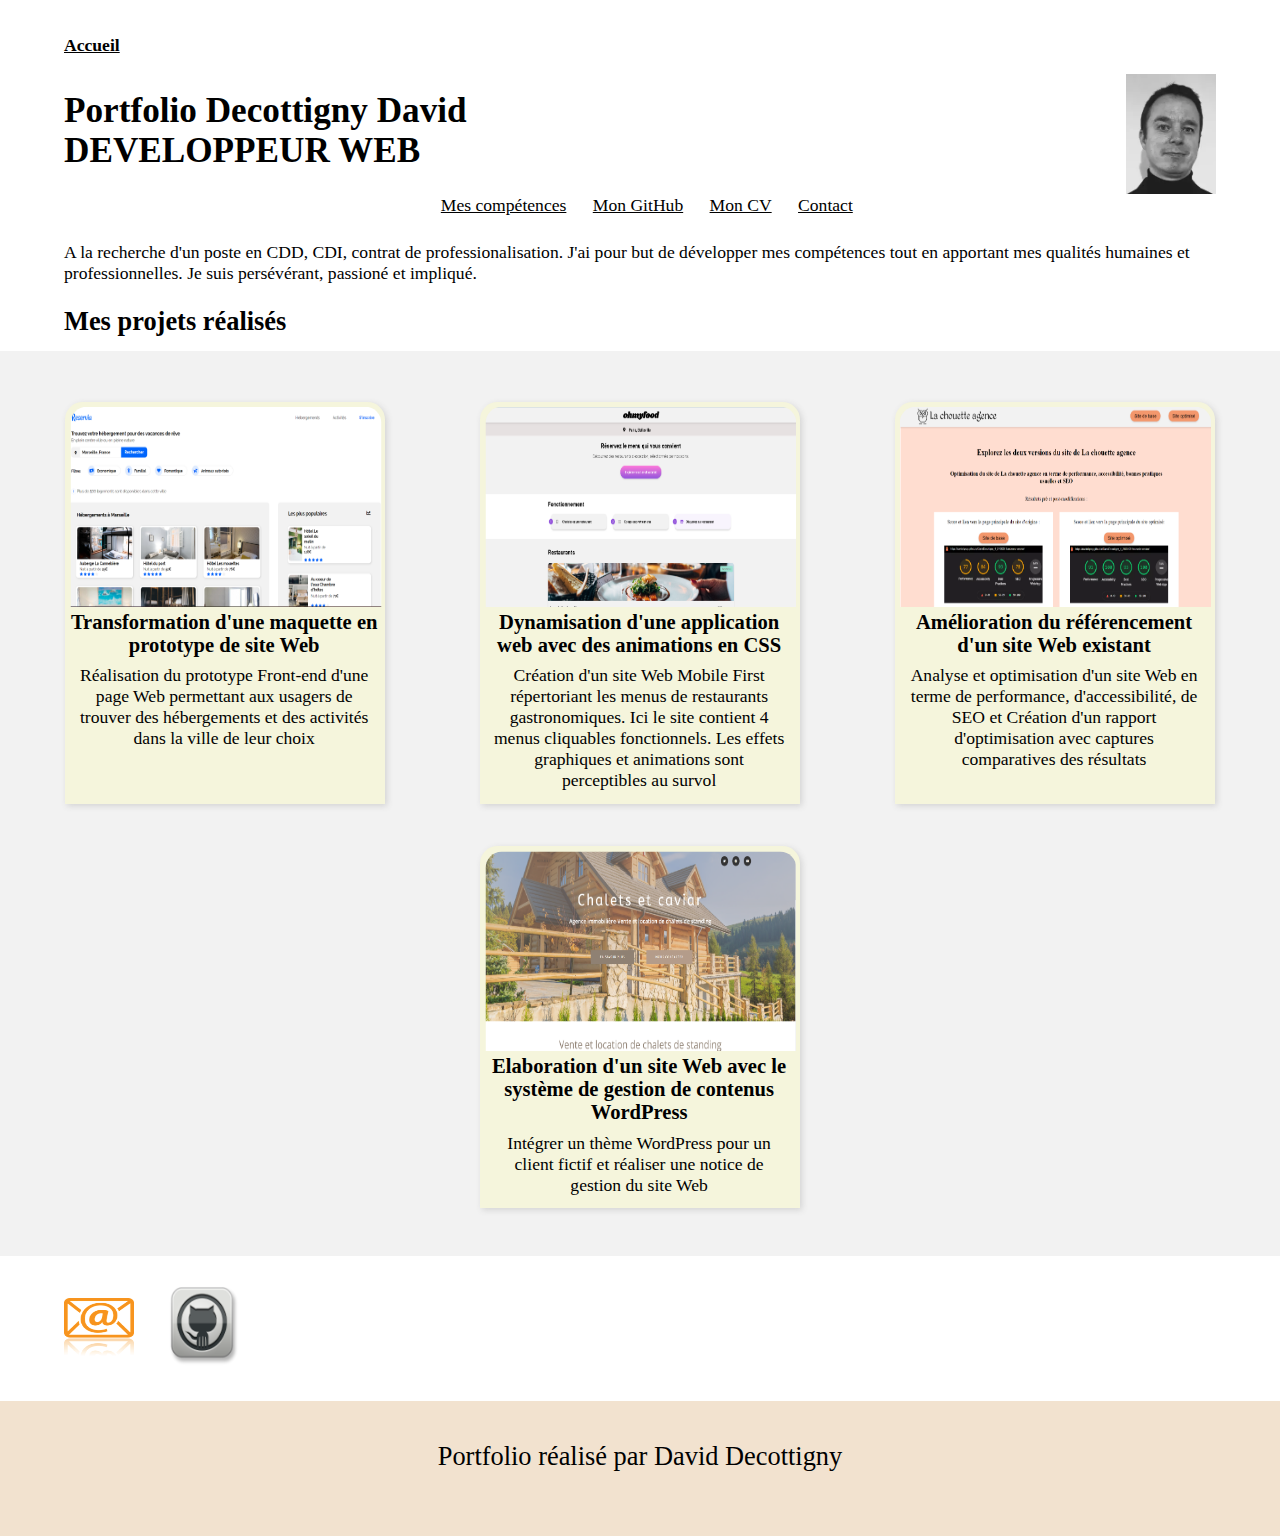
==== index.html @ f79f1b11 "Responsive de la page home terminé" ====
<!DOCTYPE html>
<html lang="fr">
  <head>
    <meta charset="UTF-8" />
    <meta http-equiv="X-UA-Compatible" content="IE=edge" />
    <meta name="viewport" content="width=device-width, initial-scale=1.0" />
    <link rel="stylesheet" href="style.css" />
    <title>Portfolio Développeur Web | David Decottigny</title>
  </head>
  <body>
    <div class="document">
      <header class="marge">
        <a class="home" href="index.html">
          <p><strong>Accueil</strong></p>
        </a>
        <div class="presentation">
          <div class="nameAndPhoto">
            <h1 class="name">
              Portfolio Decottigny David <br />DEVELOPPEUR WEB
            </h1>
            <img
              class="idPhoto"
              src="images/photo_profil.webp"
              alt="Photo de David Decottigny"
            />
          </div>
        </div>
        <nav class="navMenu">
          <ul class="siteLinks">
            <li class="siteLink">
              <a class="navLink" href="competences.html">Mes compétences</a>
            </li>
            <li class="siteLink">
              <a class="navLink" href="https://github.com/davidd-prog"
                >Mon GitHub</a
              >
            </li>
            <li class="siteLink">
              <a class="navLink" href="cv.html">Mon CV</a>
            </li>
            <li class="siteLink">
              <a class="navLink" href="contact.html">Contact</a>
            </li>
          </ul>
        </nav>
      </header>
      <div class="identity">
        <p class="motivation marge">
          A la recherche d'un poste en CDD, CDI, contrat de professionalisation.
          J'ai pour but de développer mes compétences tout en apportant mes
          qualités humaines et professionnelles. Je suis persévérant, passioné
          et impliqué.
        </p>
      </div>
      <section class="categories">
        <h2 class="sectionTitle marge">Mes projets réalisés</h2>
        <div class="projects">
          <article class="projectItem">
            <a href="https://davidd-prog.github.io/DecottignyDavid_2_27052021/">
              <div class="photoBox">
                <img
                  class="projectPhoto"
                  src="./images/P2.png"
                  alt="Capture du site web"
                />
              </div>
              <div class="projectPitch">
                <h3 class="projectTitle">
                  Transformation d'une maquette en prototype de site Web
                </h3>
                <p class="projectDescription">
                  Réalisation du prototype Front-end d'une page Web permettant
                  aux usagers de trouver des hébergements et des activités dans
                  la ville de leur choix
                </p>
              </div>
            </a>
          </article>
          <article class="projectItem">
            <a href="https://davidd-prog.github.io/DavidDecottigny_3_29072021/">
              <div class="photoBox">
                <img
                  class="projectPhoto"
                  src="./images/p3bis.png"
                  alt="Capture du site web"
                />
              </div>
              <div class="projectPitch">
                <h3 class="projectTitle">
                  Dynamisation d'une application web avec des animations en CSS
                </h3>
                <p class="projectDescription">
                  Création d'un site Web Mobile First répertoriant les menus de
                  restaurants gastronomiques. Ici le site contient 4 menus
                  cliquables fonctionnels. Les effets graphiques et animations
                  sont perceptibles au survol
                </p>
              </div>
            </a>
          </article>
          <article class="projectItem">
            <a href="https://davidd-prog.github.io/DavidDecottigny_4_24092021/">
              <div class="photoBox">
                <img
                  class="projectPhoto"
                  src="./images/p4.png"
                  alt="Capture du site web"
                />
              </div>
              <div class="projectPitch">
                <h3 class="projectTitle">
                  Amélioration du référencement d'un site Web existant
                </h3>
                <p class="projectDescription">
                  Analyse et optimisation d'un site Web en terme de performance,
                  d'accessibilité, de SEO et Création d'un rapport
                  d'optimisation avec captures comparatives des résultats
                </p>
              </div>
            </a>
          </article>
          <article class="projectItem">
            <a href="https://chaletsetcaviar.domainedigital.fr/">
              <div class="photoBox">
                <img
                  class="projectPhoto"
                  src="./images/wpproject.png"
                  alt="Capture du site web"
                />
              </div>
              <div class="projectPitch">
                <h3 class="projectTitle">
                  Elaboration d'un site Web avec le système de gestion de
                  contenus WordPress
                </h3>
                <p class="projectDescription">
                  Intégrer un thème WordPress pour un client fictif et réaliser
                  une notice de gestion du site Web
                </p>
              </div>
            </a>
          </article>
        </div>
      </section>
      <div class="informations marge">
        <div class="xtraProInfos">
          <div class="joinInfos">
            <a class="mail" href="mailto:ddecottigny@gmail.com">
              <img
                class="mailPicture contact"
                src="images/icon-mail.webp"
                alt="image d'une enveloppe numérisée"
              />
            </a>
            <a class="repo" href="https://github.com/davidd-prog">
              <img
                class="gitLogo contact"
                src="./images/github.webp"
                alt="logo de gitHub"
              />
            </a>
          </div>
        </div>
      </div>
    </div>
    <footer>
      <div class="signature">Portfolio réalisé par David Decottigny</div>
    </footer>
  </body>
</html>
---- style.css ----
/******************************* *******************/
/********* Css commun à toutes les pages ***********/
body {
  margin: auto;
  width: 100%;
  max-width: 1600px;
  font-size: 1.1em;
}
a {
  text-decoration: none;
  color: black;
}

.document {
  min-height: 85vh;
}
footer {
  width: 100%;
  min-height: 15vh;
  background-color: rgba(222, 184, 135, 0.404);
}
.marge {
  width: 90%;
  margin: auto;
  padding: 1em;
}

/************************************************* */
/******** Le Header ****************************** */

.home {
  text-decoration: underline;
}
.nameAndPhoto {
  display: flex;
  justify-content: space-between;
}
.name {
  margin-top: 0.5em;
}
.idPhoto {
  object-fit: cover;
  height: 120px;
  width: 90px;
}
.navMenu {
  display: flex;
  justify-content: center;
  width: auto;
}
.siteLinks {
  display: flex;
  list-style-type: none;
  margin: 0;
}
.siteLink {
  margin-right: 1.5em;
  height: 100%;
}
.navLink {
  text-decoration: underline;
}
/************************************************* */
/******** La page Home *************************** */
.motivation {
  padding: 0.5em;
}
.sectionTitle {
  padding: 0.5em;
}
.projects {
  background-color: #f2f2f2;
  padding: 1.7em 1em 1.5em 1em;
  display: flex;
  flex-wrap: wrap;
  justify-content: space-around;
}
.projectItem {
  box-shadow: 2px 2px 6px lightgray;
  background-color: beige;
  width: 25%;
  border-radius: 1em 1em 0 0;
  margin: 1.7%;
  padding: 0.2em 0.3em 0.2em 0.2em;
  transform: transform 0.3s;
  transition: all 0.3s ease;
}
.projectItem:hover {
  transform: scale(1.1);
}
.photoBox {
  display: flex;
  justify-content: center;
}
.projectPhoto {
  height: 200px;
  width: 100%;
  border-radius: 1em 1em 0 0;
  padding: 0.1em;
  margin-left: 0.2em;
}
.projectTitle {
  display: flex;
  margin-top: 0.1em;
  margin-bottom: 0;
  text-align: center;
}
.projectDescription {
  display: inline-block;
  text-align: center;
  margin: 0.5em 0.5em;
}
.informations {
  display: flex;
}
.joinInfos {
  display: flex;
  align-items: center;
  text-align: center;
}
.mailPicture {
  margin-top: 25px;
  height: 80px;
  width: 70px;
}
.gitLogo {
  height: 80px;
  width: 70px;
}
.contact {
  margin-right: 2em;
}
.signature {
  font-size: 1.5em;
  display: flex;
  justify-content: center;
  padding: 1.5em;
}
/************************************************* */
/******** La page Compétences ******************** */

/************************************************* */
/******** La page CV ***************************** */

/******** La page Contact ************************ */

/************************************************* */
/******** Le Responsive ************************** */
@media screen and (max-width: 1150px) {
  .projectItem {
    width: 40%;
  }
}
@media screen and (max-width: 827px) {
  .marge {
    margin: auto;
  }
}
@media screen and (max-width: 750px) {
  .projectItem {
    width: 60%;
  }
}
@media screen and (max-width: 550px) {
  .projectItem {
    width: 90%;
  }
}
@media screen and (max-width: 365px) {
  .projects {
    width: 100%;
    margin: auto;
  }
}
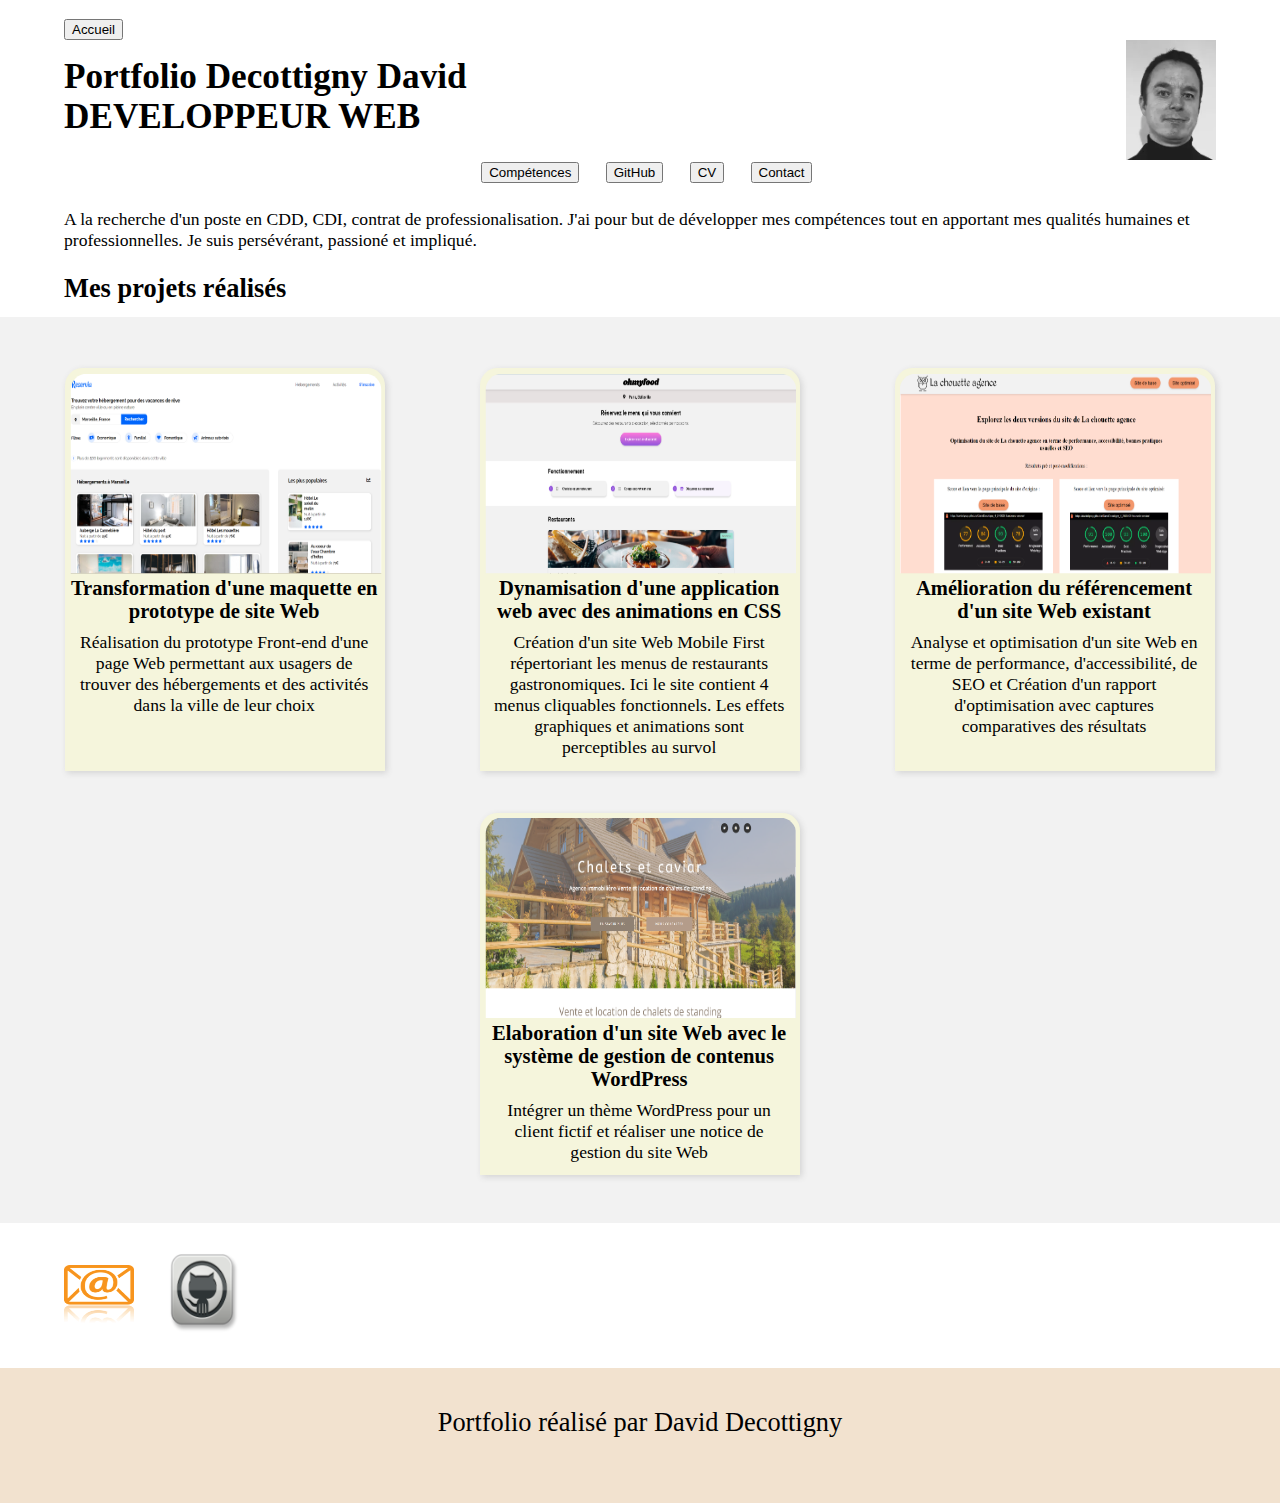
==== commit aa6c549c: "Transformation des liens en boutons" ====
--- a/index.html
+++ b/index.html
@@ -11,7 +11,7 @@
     <div class="document">
       <header class="marge">
         <a class="home" href="index.html">
-          <p><strong>Accueil</strong></p>
+          <button>Accueil</button>
         </a>
         <div class="presentation">
           <div class="nameAndPhoto">
@@ -28,18 +28,22 @@
         <nav class="navMenu">
           <ul class="siteLinks">
             <li class="siteLink">
-              <a class="navLink" href="competences.html">Mes compétences</a>
+              <a class="navLink" href="competences.html"
+                ><button>Compétences</button></a
+              >
             </li>
             <li class="siteLink">
               <a class="navLink" href="https://github.com/davidd-prog"
-                >Mon GitHub</a
+                ><button>GitHub</button></a
               >
             </li>
             <li class="siteLink">
-              <a class="navLink" href="cv.html">Mon CV</a>
+              <a class="navLink" href="cv.html"><button>CV</button></a>
             </li>
             <li class="siteLink">
-              <a class="navLink" href="contact.html">Contact</a>
+              <a class="navLink" href="contact.html"
+                ><button>Contact</button></a
+              >
             </li>
           </ul>
         </nav>
--- a/style.css
+++ b/style.css
@@ -138,22 +138,165 @@
 }
 /************************************************* */
 /******** La page Compétences ******************** */
+.margeCompetence {
+  width: 90%;
+  margin: auto;
+}
 
+.technos {
+  background-color: #f2f2f2;
+  padding: 0.5em 1em 1.5em 0em;
+}
+.items {
+  background-color: #f2f2f2;
+  display: flex;
+  flex-wrap: wrap;
+  justify-content: start;
+  align-items: center;
+}
+.technoItem {
+  box-shadow: 2px 2px 6px lightgray;
+  background-color: white;
+  width: 150px;
+  height: 150px;
+  border-radius: 1em;
+  margin: 1em;
+  padding: 0.5em;
+  text-align: center;
+  opacity: 0;
+  transform: translateY(-50px);
+  animation-name: apparition;
+  animation-duration: 0.8s;
+  animation-delay: var(--delay);
+  animation-fill-mode: forwards;
+}
+.javascriptItem {
+  box-shadow: 2px 2px 6px lightgray;
+  background-color: white;
+  width: 150px;
+  height: 150px;
+  border-radius: 1em;
+  margin: 0.4em;
+  padding: 0.5em;
+  text-align: center;
+  opacity: 0;
+  transform: translateY(-50px);
+  animation-name: apparition;
+  animation-duration: 0.8s;
+  animation-delay: var(--delay);
+  animation-fill-mode: forwards;
+}
+.technoPhoto {
+  width: 80px;
+  height: auto;
+}
+.javascriptPhoto {
+  width: 80px;
+  height: auto;
+  margin-top: 0.9em;
+}
+.technoTitle {
+  margin-top: 0.5em;
+}
+.javascriptTitle {
+  margin-top: 0.5em;
+  margin-bottom: 0.5em;
+}
 /************************************************* */
 /******** La page CV ***************************** */
-
+.cv {
+  display: flex;
+  justify-content: center;
+  margin: 1em 1em;
+}
+.cvImage {
+  width: 700px;
+}
 /******** La page Contact ************************ */
-
+.contactMargin {
+  margin-right: 1em;
+}
+.contactSection {
+  display: flex;
+  flex-direction: column;
+  justify-content: center;
+  align-items: center;
+}
+.contactGroup {
+  display: flex;
+  align-items: center;
+  justify-content: center;
+}
+.linkedinPicture {
+  height: 50px;
+  width: 70px;
+}
+.mailContact {
+  margin: 0.5em;
+}
+.linkedinContact {
+  margin: 0.5em;
+}
+/********************************** */
+/********* L'Animation ************** */
+@keyframes apparition {
+  0% {
+    opacity: 0;
+    transform: translateY(-50px);
+  }
+  100% {
+    opacity: 1;
+    transform: translateY(0);
+  }
+}
+/****************************************************************************/
+/********* Ordre d'apparition des éléments de la page compétences ***********/
+.technoItem:nth-child(1) {
+  --delay: 0s;
+}
+.technoItem:nth-child(2) {
+  --delay: 0.2s;
+}
+.javascriptItem:nth-child(3) {
+  --delay: 0.4s;
+}
+.technoItem:nth-child(4) {
+  --delay: 0.6s;
+}
 /************************************************* */
 /******** Le Responsive ************************** */
 @media screen and (max-width: 1150px) {
   .projectItem {
     width: 40%;
   }
+  .technoItem {
+    margin: 1%;
+  }
 }
 @media screen and (max-width: 827px) {
   .marge {
     margin: auto;
+  }
+  .margeCompetence {
+    width: 95%;
+    margin: auto;
+  }
+  .items {
+    justify-content: space-evenly;
+  }
+}
+@media screen and (max-width: 769px) {
+  .technoItem {
+    width: 100px;
+  }
+  .javascriptItem {
+    width: 100px;
+  }
+  .technoTitle {
+    font-size: 1.2em;
+  }
+  .javascriptTitle {
+    font-size: 1.2em;
   }
 }
 @media screen and (max-width: 750px) {
@@ -161,14 +304,84 @@
     width: 60%;
   }
 }
+@media screen and (max-width: 573px) {
+  .technoItem {
+    width: 100px;
+  }
+  .javascriptItem {
+    width: 100px;
+  }
+}
 @media screen and (max-width: 550px) {
   .projectItem {
     width: 90%;
   }
+  .technoTitle {
+    font-size: 1.2em;
+  }
+  .javascriptTitle {
+    font-size: 1.2em;
+  }
+  .cv {
+    margin: 0;
+  }
+  .cvImage {
+    width: 550px;
+  }
+}
+@media screen and (max-width: 421px) {
+  .technoItem {
+    width: 170px;
+  }
+  .javascriptItem {
+    width: 170px;
+  }
+  .cvImage {
+    width: 420px;
+  }
+}
+@media screen and (max-width: 393px) {
+  .cvImage {
+    width: 393px;
+  }
 }
 @media screen and (max-width: 365px) {
   .projects {
     width: 100%;
     margin: auto;
   }
-}
+  .technos {
+    width: 100%;
+    margin: auto;
+  }
+}
+@media screen and (max-width: 365px) {
+  .projects {
+    width: 100%;
+    margin: auto;
+  }
+  .cvImage {
+    width: 365px;
+  }
+}
+/******************************************************************************************** */
+/******** Réglage sur le Responsive tablettes pour les compétences ************************** */
+@media screen and (max-width: 912px) and (min-width: 768px) {
+  .competencesHeader {
+    margin: 2em;
+  }
+  .technos {
+    width: 100%;
+  }
+  .technosTitle {
+    margin: 2em;
+  }
+  .competencesdocument {
+    display: flex;
+    flex-direction: column;
+    margin-bottom: 2em;
+  }
+  .technologies {
+    width: 100%;
+  }
+}
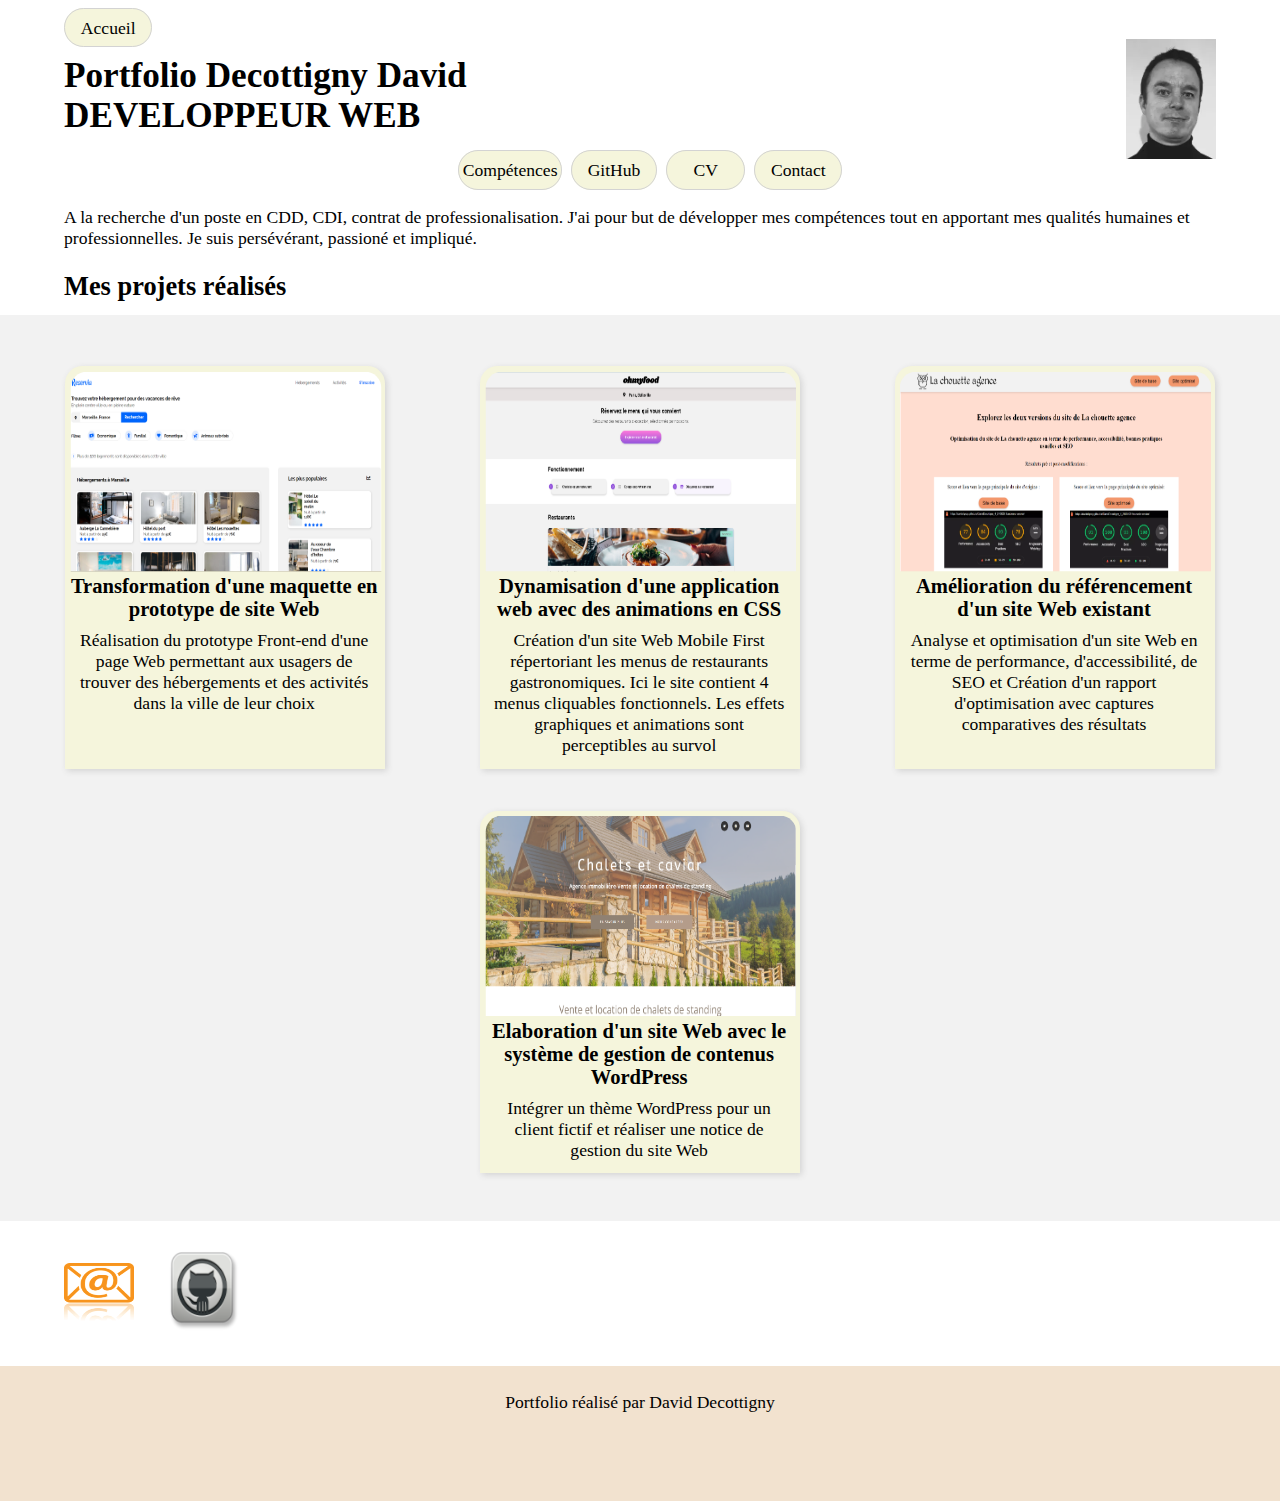
==== commit c9bc5da5: "Réparation de l'erreur de création de boutons dans les liens" ====
--- a/index.html
+++ b/index.html
@@ -10,9 +10,7 @@
   <body>
     <div class="document">
       <header class="marge">
-        <a class="home" href="index.html">
-          <button>Accueil</button>
-        </a>
+        <a class="navLink home homeLink" href="index.html"> Accueil </a>
         <div class="presentation">
           <div class="nameAndPhoto">
             <h1 class="name">
@@ -28,22 +26,20 @@
         <nav class="navMenu">
           <ul class="siteLinks">
             <li class="siteLink">
-              <a class="navLink" href="competences.html"
-                ><button>Compétences</button></a
+              <a class="navLink" href="competences.html">Compétences</a>
+            </li>
+            <li class="siteLink">
+              <a
+                class="navLink githubNavLink"
+                href="https://github.com/davidd-prog"
+                >GitHub</a
               >
             </li>
             <li class="siteLink">
-              <a class="navLink" href="https://github.com/davidd-prog"
-                ><button>GitHub</button></a
-              >
+              <a class="navLink cvNavLink" href="cv.html">CV</a>
             </li>
             <li class="siteLink">
-              <a class="navLink" href="cv.html"><button>CV</button></a>
-            </li>
-            <li class="siteLink">
-              <a class="navLink" href="contact.html"
-                ><button>Contact</button></a
-              >
+              <a class="navLink contactNavLink" href="contact.html">Contact</a>
             </li>
           </ul>
         </nav>
--- a/style.css
+++ b/style.css
@@ -10,7 +10,17 @@
   text-decoration: none;
   color: black;
 }
-
+button {
+  padding: 0.3em;
+  background-color: beige;
+  width: 90px;
+  border-radius: 2em;
+  cursor: pointer;
+}
+button:hover {
+  transition: filter 0.3s;
+  filter: invert(1);
+}
 .document {
   min-height: 85vh;
 }
@@ -19,6 +29,11 @@
   min-height: 15vh;
   background-color: rgba(222, 184, 135, 0.404);
 }
+.signature {
+  display: flex;
+  justify-content: center;
+  padding: 1.5em;
+}
 .marge {
   width: 90%;
   margin: auto;
@@ -28,9 +43,6 @@
 /************************************************* */
 /******** Le Header ****************************** */
 
-.home {
-  text-decoration: underline;
-}
 .nameAndPhoto {
   display: flex;
   justify-content: space-between;
@@ -47,6 +59,7 @@
   display: flex;
   justify-content: center;
   width: auto;
+  margin-right: 0.6em;
 }
 .siteLinks {
   display: flex;
@@ -54,11 +67,27 @@
   margin: 0;
 }
 .siteLink {
-  margin-right: 1.5em;
+  margin-right: 0.5em;
   height: 100%;
 }
 .navLink {
-  text-decoration: underline;
+  padding: 0.5em 0.2em;
+  background-color: beige;
+  border-radius: 2.1em;
+  border: 1px solid lightgray;
+  /* text-decoration: underline; */
+}
+.homeLink {
+  padding: 0.5em 0.9em;
+}
+.contactNavLink {
+  padding: 0.5em 0.9em;
+}
+.githubNavLink {
+  padding: 0.5em 0.9em;
+}
+.cvNavLink {
+  padding: 0.5em 1.5em;
 }
 /************************************************* */
 /******** La page Home *************************** */
@@ -129,12 +158,6 @@
 }
 .contact {
   margin-right: 2em;
-}
-.signature {
-  font-size: 1.5em;
-  display: flex;
-  justify-content: center;
-  padding: 1.5em;
 }
 /************************************************* */
 /******** La page Compétences ******************** */
@@ -213,9 +236,6 @@
   width: 700px;
 }
 /******** La page Contact ************************ */
-.contactMargin {
-  margin-right: 1em;
-}
 .contactSection {
   display: flex;
   flex-direction: column;
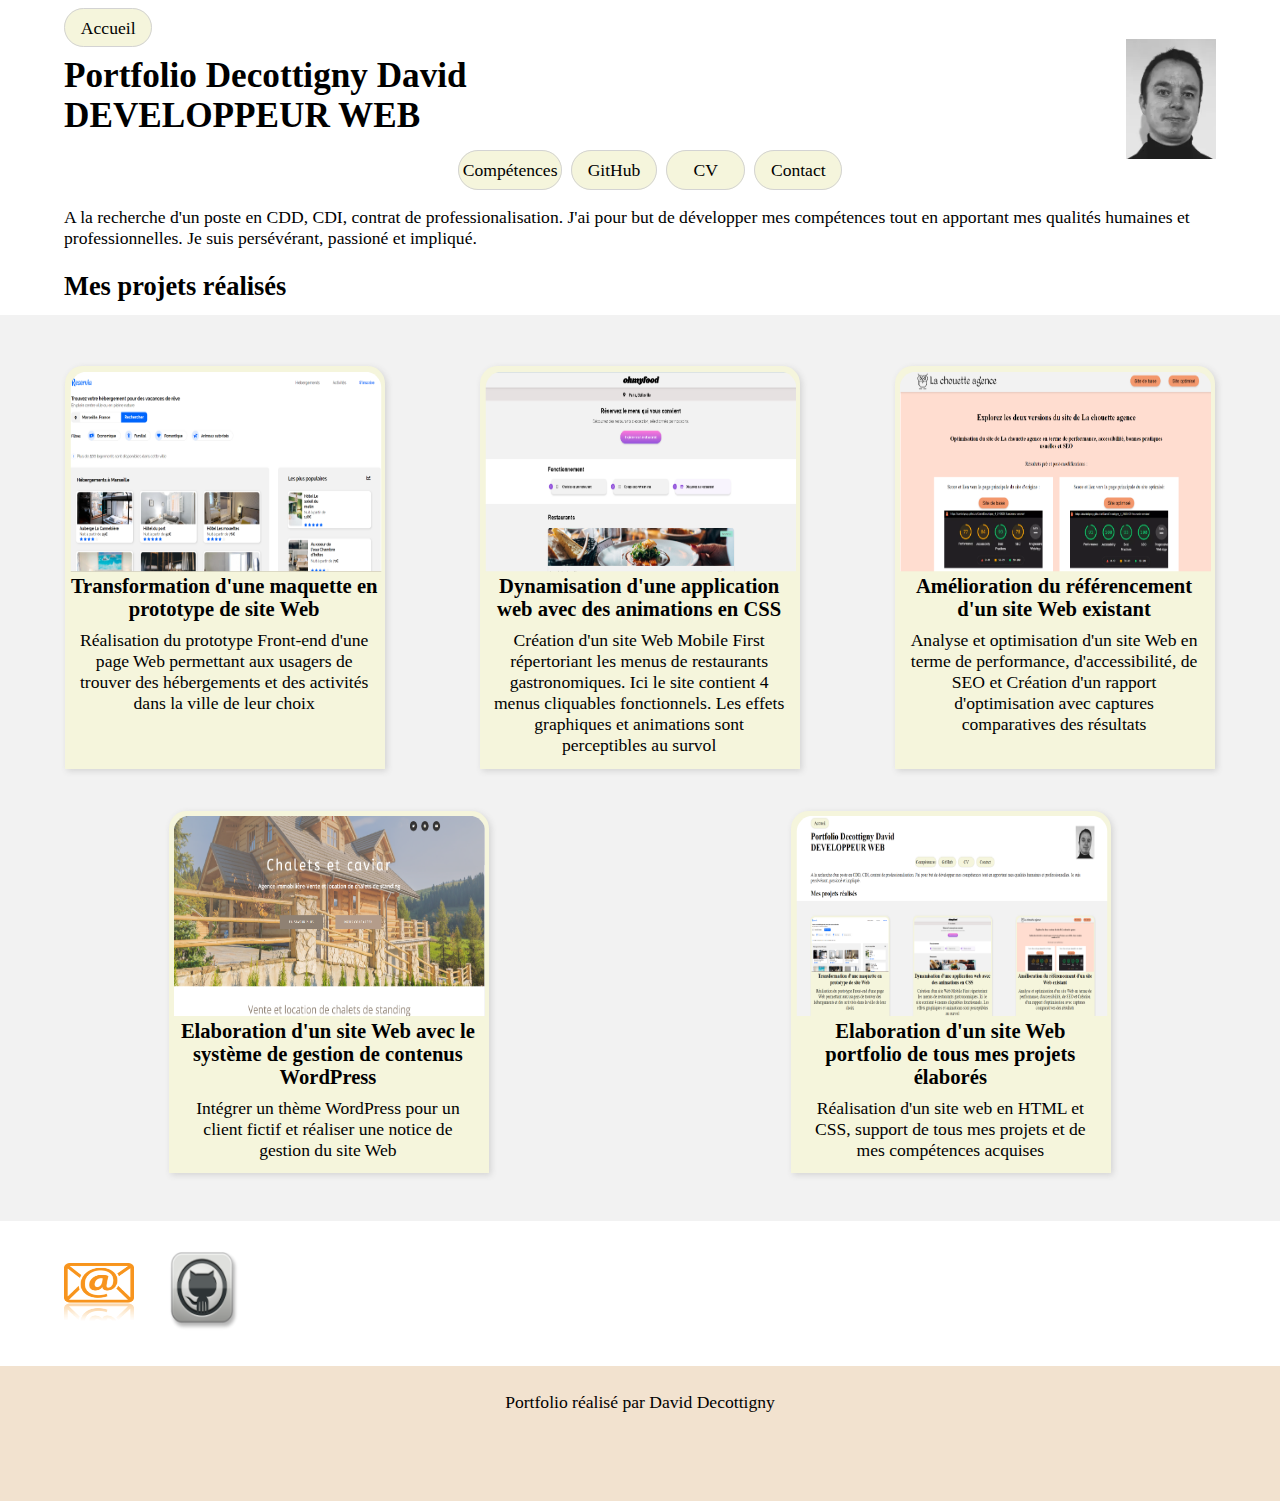
==== commit 7da41aa4: "Ajout du portfolio aux projets créés" ====
--- a/index.html
+++ b/index.html
@@ -140,6 +140,27 @@
               </div>
             </a>
           </article>
+          <article class="projectItem">
+            <a href="https://davidd-prog.github.io/portfolio/"
+              ><div class="photoBox">
+                <img
+                  class="projectPhoto"
+                  src="./images/portfolio.png"
+                  alt="capture d'un projet de site web"
+                />
+              </div>
+              <div class="projectPitch">
+                <h3 class="projectTitle">
+                  Elaboration d'un site Web portfolio de tous mes projets
+                  élaborés
+                </h3>
+                <p class="projectDescription">
+                  Réalisation d'un site web en HTML et CSS, support de tous mes
+                  projets et de mes compétences acquises
+                </p>
+              </div></a
+            >
+          </article>
         </div>
       </section>
       <div class="informations marge">
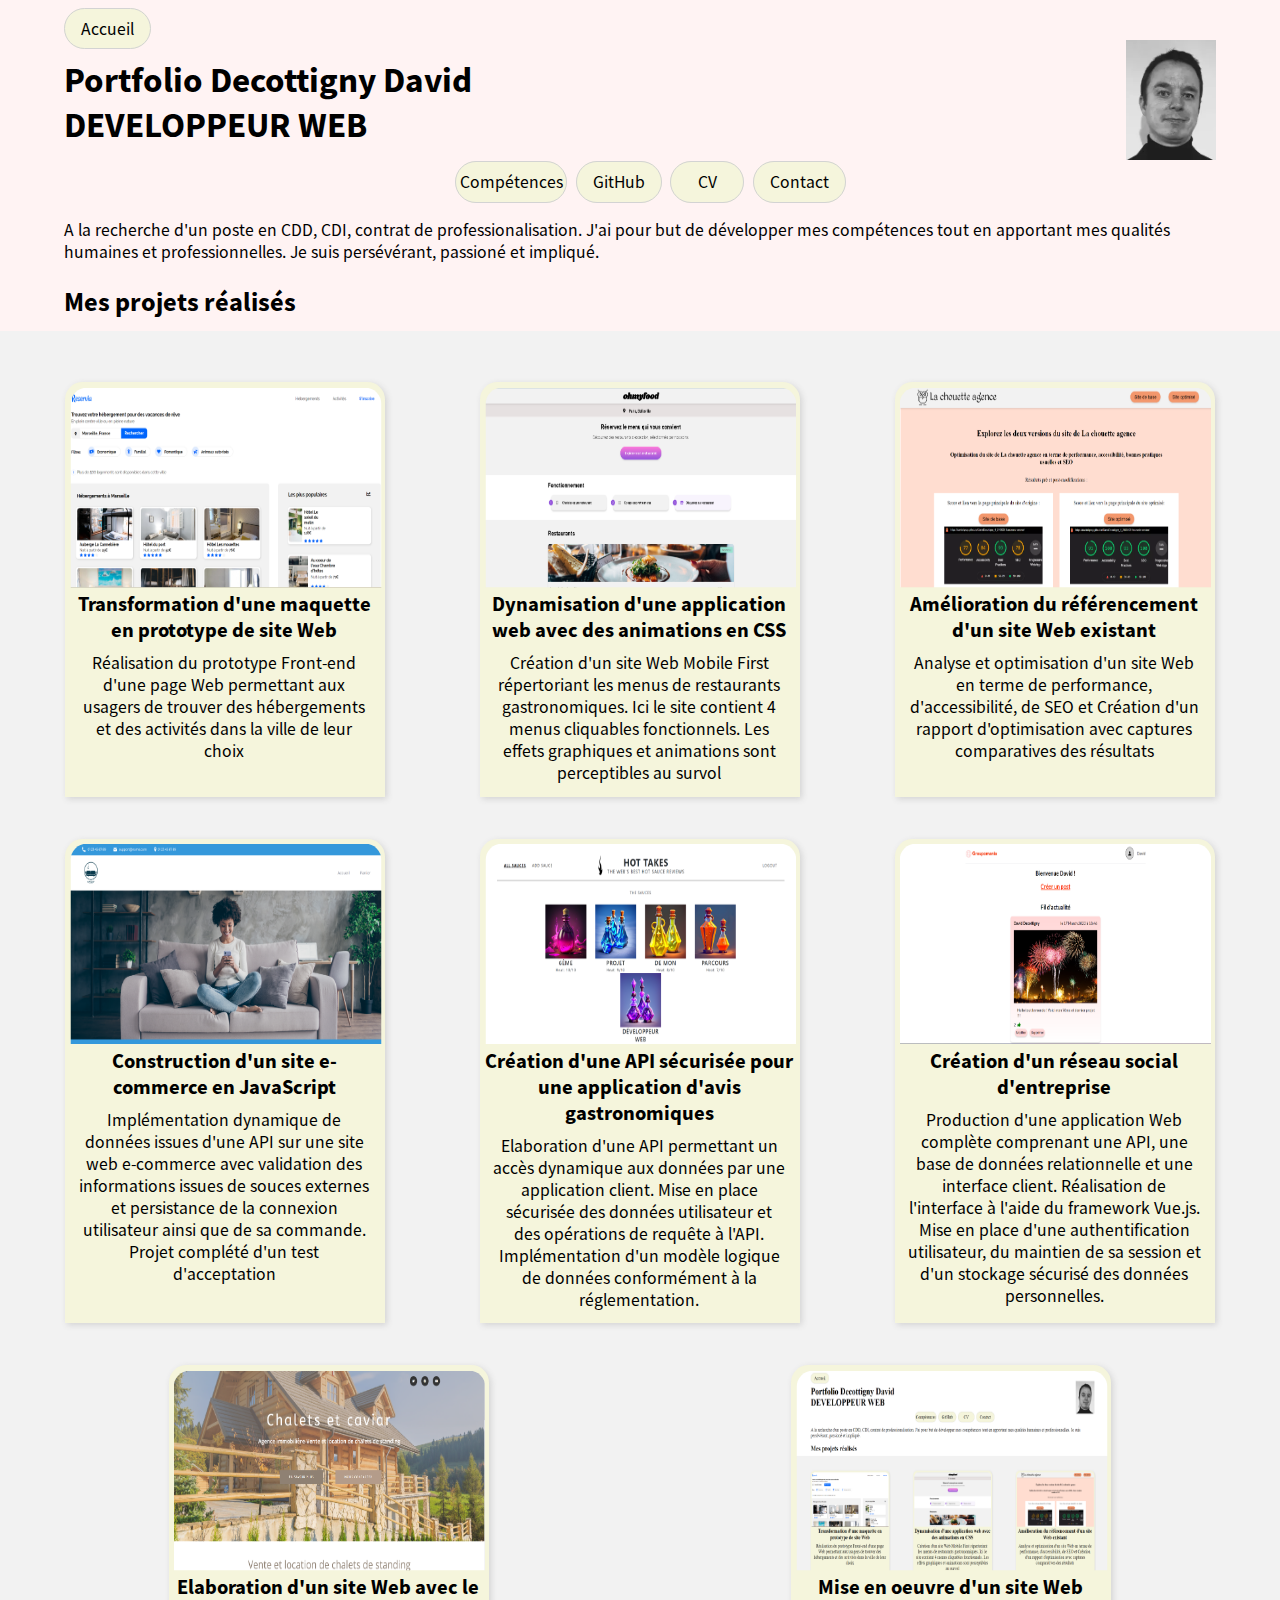
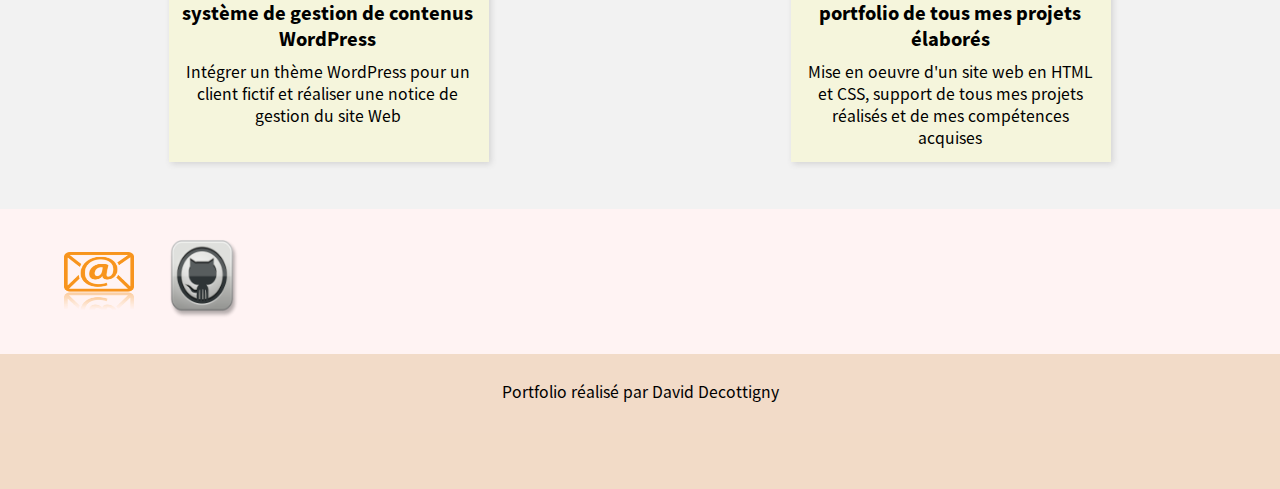
==== commit 3fd588d4: "Ajout des projets manquants au portfolio" ====
--- a/index.html
+++ b/index.html
@@ -9,6 +9,7 @@
   </head>
   <body>
     <div class="document">
+      <!-- L'entête avec la présentation et le menu de navigation -->
       <header class="marge">
         <a class="navLink home homeLink" href="index.html"> Accueil </a>
         <div class="presentation">
@@ -44,6 +45,7 @@
           </ul>
         </nav>
       </header>
+      <!-- Accroche avec l'objectif envisagé -->
       <div class="identity">
         <p class="motivation marge">
           A la recherche d'un poste en CDD, CDI, contrat de professionalisation.
@@ -52,6 +54,7 @@
           et impliqué.
         </p>
       </div>
+      <!-- Les différents projets élaborés avec leurs descriptions respectives  -->
       <section class="categories">
         <h2 class="sectionTitle marge">Mes projets réalisés</h2>
         <div class="projects">
@@ -124,6 +127,76 @@
               <div class="photoBox">
                 <img
                   class="projectPhoto"
+                  src="./images/P5.png"
+                  alt="Capture du site web"
+                />
+              </div>
+              <div class="projectPitch">
+                <h3 class="projectTitle">
+                  Construction d'un site e-commerce en JavaScript
+                </h3>
+                <p class="projectDescription">
+                  Implémentation dynamique de données issues d'une API sur une
+                  site web e-commerce avec validation des informations issues de
+                  souces externes et persistance de la connexion utilisateur
+                  ainsi que de sa commande. Projet complété d'un test
+                  d'acceptation
+                </p>
+              </div>
+            </a>
+          </article>
+          <article class="projectItem">
+            <a href="https://chaletsetcaviar.domainedigital.fr/">
+              <div class="photoBox">
+                <img
+                  class="projectPhoto"
+                  src="./images/P6.png"
+                  alt="Capture du site web"
+                />
+              </div>
+              <div class="projectPitch">
+                <h3 class="projectTitle">
+                  Création d'une API sécurisée pour une application d'avis
+                  gastronomiques
+                </h3>
+                <p class="projectDescription">
+                  Elaboration d'une API permettant un accès dynamique aux
+                  données par une application client. Mise en place sécurisée
+                  des données utilisateur et des opérations de requête à l'API.
+                  Implémentation d'un modèle logique de données conformément à
+                  la réglementation.
+                </p>
+              </div>
+            </a>
+          </article>
+          <article class="projectItem">
+            <a href="https://chaletsetcaviar.domainedigital.fr/">
+              <div class="photoBox">
+                <img
+                  class="projectPhoto"
+                  src="./images/P7.png"
+                  alt="Capture du site web"
+                />
+              </div>
+              <div class="projectPitch">
+                <h3 class="projectTitle">
+                  Création d'un réseau social d'entreprise
+                </h3>
+                <p class="projectDescription">
+                  Production d'une application Web complète comprenant une API,
+                  une base de données relationnelle et une interface client.
+                  Réalisation de l'interface à l'aide du framework Vue.js. Mise
+                  en place d'une authentification utilisateur, du maintien de sa
+                  session et d'un stockage sécurisé des données personnelles.
+                </p>
+              </div>
+            </a>
+          </article>
+          <article class="projectItem">
+            <a href="https://chaletsetcaviar.domainedigital.fr/">
+              <div class="photoBox">
+                <img
+                  class="projectPhoto"
                   src="./images/wpproject.png"
                   alt="Capture du site web"
                 />
@@ -151,18 +224,19 @@
               </div>
               <div class="projectPitch">
                 <h3 class="projectTitle">
-                  Elaboration d'un site Web portfolio de tous mes projets
+                  Mise en oeuvre d'un site Web portfolio de tous mes projets
                   élaborés
                 </h3>
                 <p class="projectDescription">
-                  Réalisation d'un site web en HTML et CSS, support de tous mes
-                  projets et de mes compétences acquises
+                  Mise en oeuvre d'un site web en HTML et CSS, support de tous
+                  mes projets réalisés et de mes compétences acquises
                 </p>
               </div></a
             >
           </article>
         </div>
       </section>
+      <!-- Petite section de prise de contact et lien vers dépôt distant de tous mes projets -->
       <div class="informations marge">
         <div class="xtraProInfos">
           <div class="joinInfos">
@@ -184,6 +258,7 @@
         </div>
       </div>
     </div>
+    <!-- footer de la page -->
     <footer>
       <div class="signature">Portfolio réalisé par David Decottigny</div>
     </footer>
--- a/style.css
+++ b/style.css
@@ -1,10 +1,27 @@
 /******************************* *******************/
 /********* Css commun à toutes les pages ***********/
+@font-face {
+  font-family: "sourceRegular";
+  src: url("fonts/SourceSansPro-Regular.otf") format("opentype");
+  font-weight: 400;
+}
+@font-face {
+  font-family: "sourceBold";
+  src: url("fonts/SourceSansPro-Bold.otf") format("opentype");
+  font-weight: 800;
+}
 body {
   margin: auto;
   width: 100%;
   max-width: 1600px;
   font-size: 1.1em;
+  background-color: #fff3f3;
+  font-family: "sourceRegular";
+}
+h1,
+h2,
+h3 {
+  font-family: "sourceBold";
 }
 a {
   text-decoration: none;
@@ -75,7 +92,6 @@
   background-color: beige;
   border-radius: 2.1em;
   border: 1px solid lightgray;
-  /* text-decoration: underline; */
 }
 .homeLink {
   padding: 0.5em 0.9em;
@@ -236,6 +252,9 @@
   width: 700px;
 }
 /******** La page Contact ************************ */
+.contactMargin {
+  margin-right: 1em;
+}
 .contactSection {
   display: flex;
   flex-direction: column;
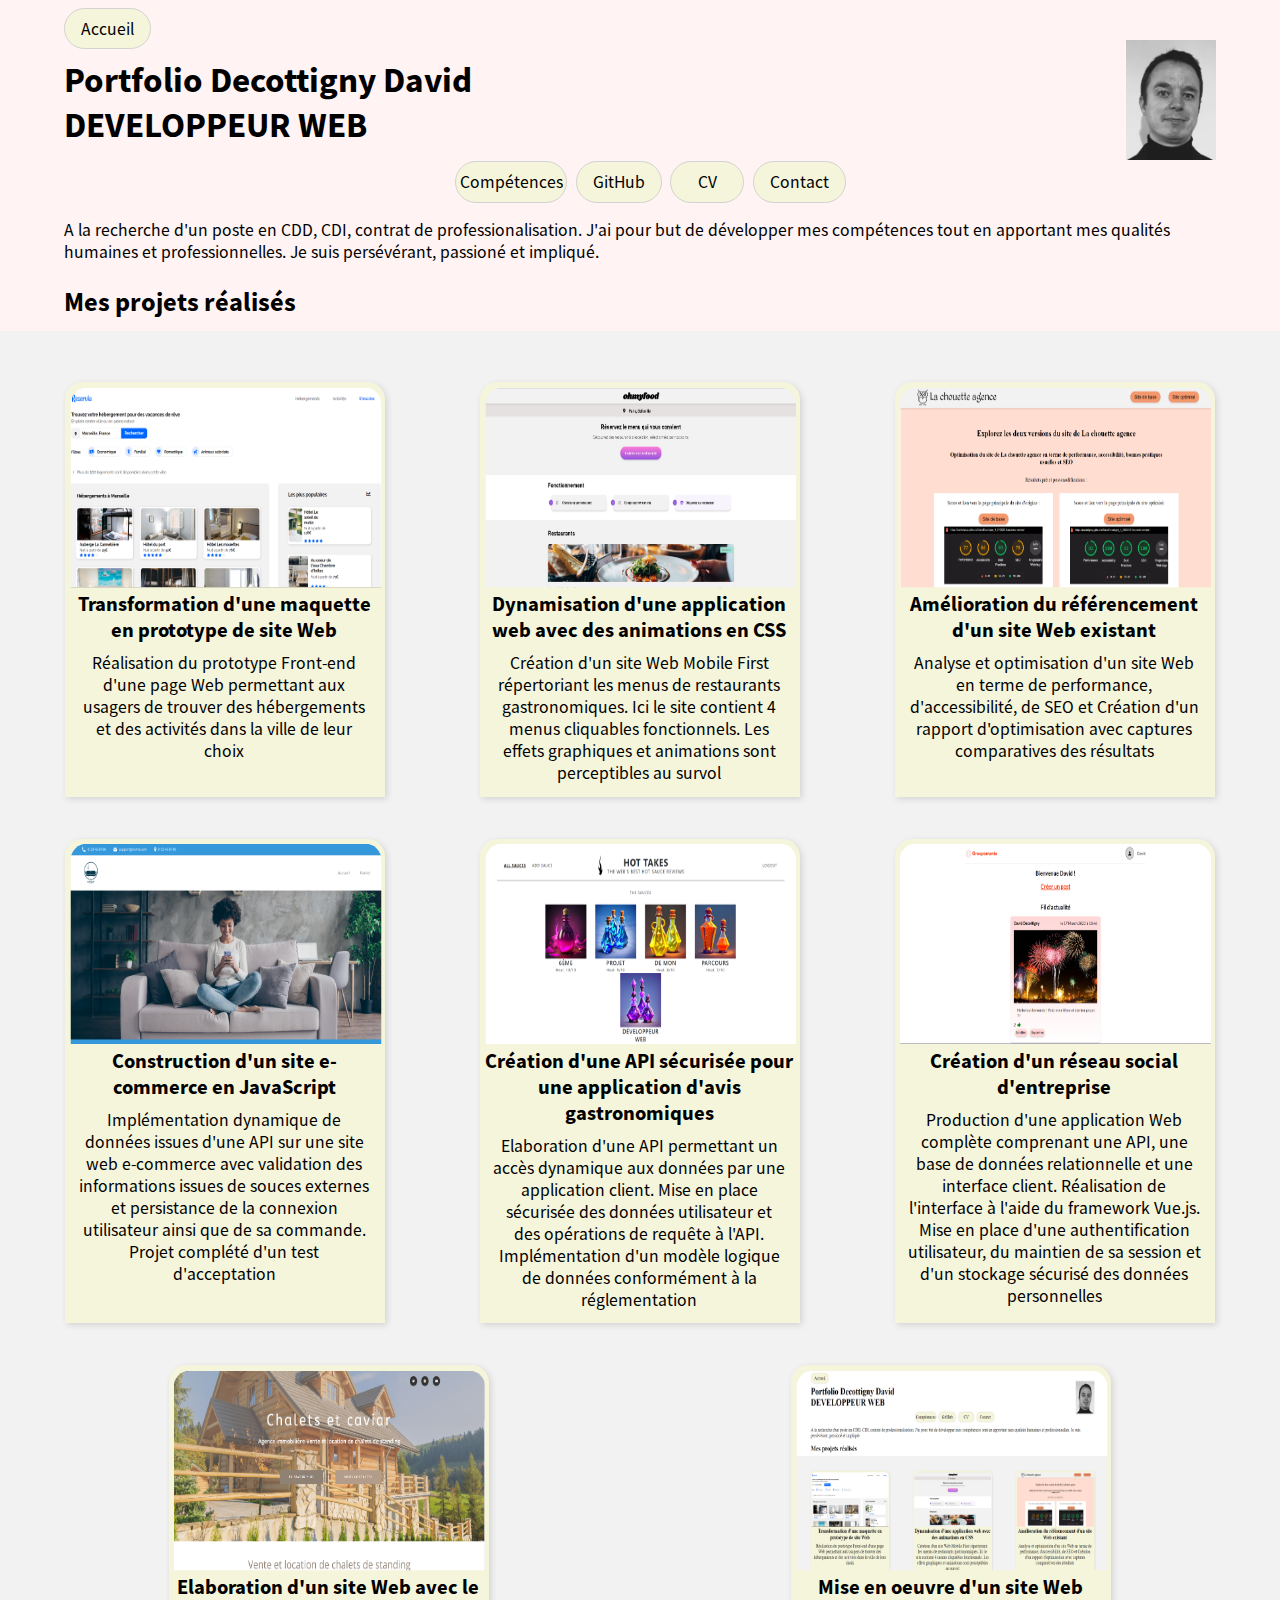
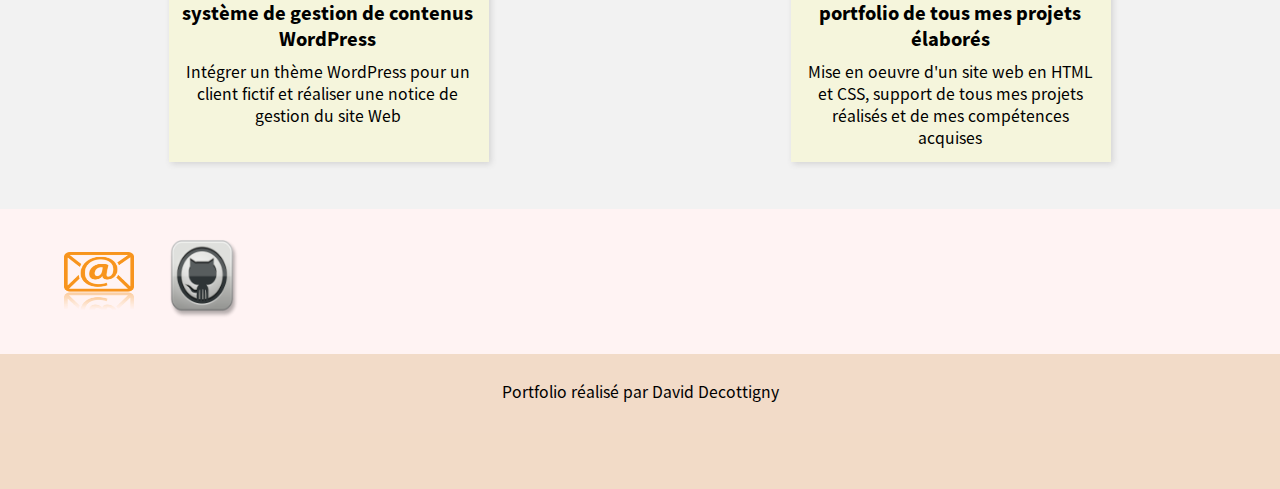
==== commit 0832515a: "Petite correction de ponctuation" ====
--- a/index.html
+++ b/index.html
@@ -123,7 +123,7 @@
             </a>
           </article>
           <article class="projectItem">
-            <a href="https://chaletsetcaviar.domainedigital.fr/">
+            <a href="https://github.com/davidd-prog/DavidDecottigny_5_27122021">
               <div class="photoBox">
                 <img
                   class="projectPhoto"
@@ -146,7 +146,7 @@
             </a>
           </article>
           <article class="projectItem">
-            <a href="https://chaletsetcaviar.domainedigital.fr/">
+            <a href="https://github.com/davidd-prog/DavidDecottigny_6_14042022">
               <div class="photoBox">
                 <img
                   class="projectPhoto"
@@ -164,13 +164,13 @@
                   données par une application client. Mise en place sécurisée
                   des données utilisateur et des opérations de requête à l'API.
                   Implémentation d'un modèle logique de données conformément à
-                  la réglementation.
-                </p>
-              </div>
-            </a>
-          </article>
-          <article class="projectItem">
-            <a href="https://chaletsetcaviar.domainedigital.fr/">
+                  la réglementation
+                </p>
+              </div>
+            </a>
+          </article>
+          <article class="projectItem">
+            <a href="https://github.com/davidd-prog/DavidDecottigny_7_30052022">
               <div class="photoBox">
                 <img
                   class="projectPhoto"
@@ -187,7 +187,7 @@
                   une base de données relationnelle et une interface client.
                   Réalisation de l'interface à l'aide du framework Vue.js. Mise
                   en place d'une authentification utilisateur, du maintien de sa
-                  session et d'un stockage sécurisé des données personnelles.
+                  session et d'un stockage sécurisé des données personnelles
                 </p>
               </div>
             </a>
